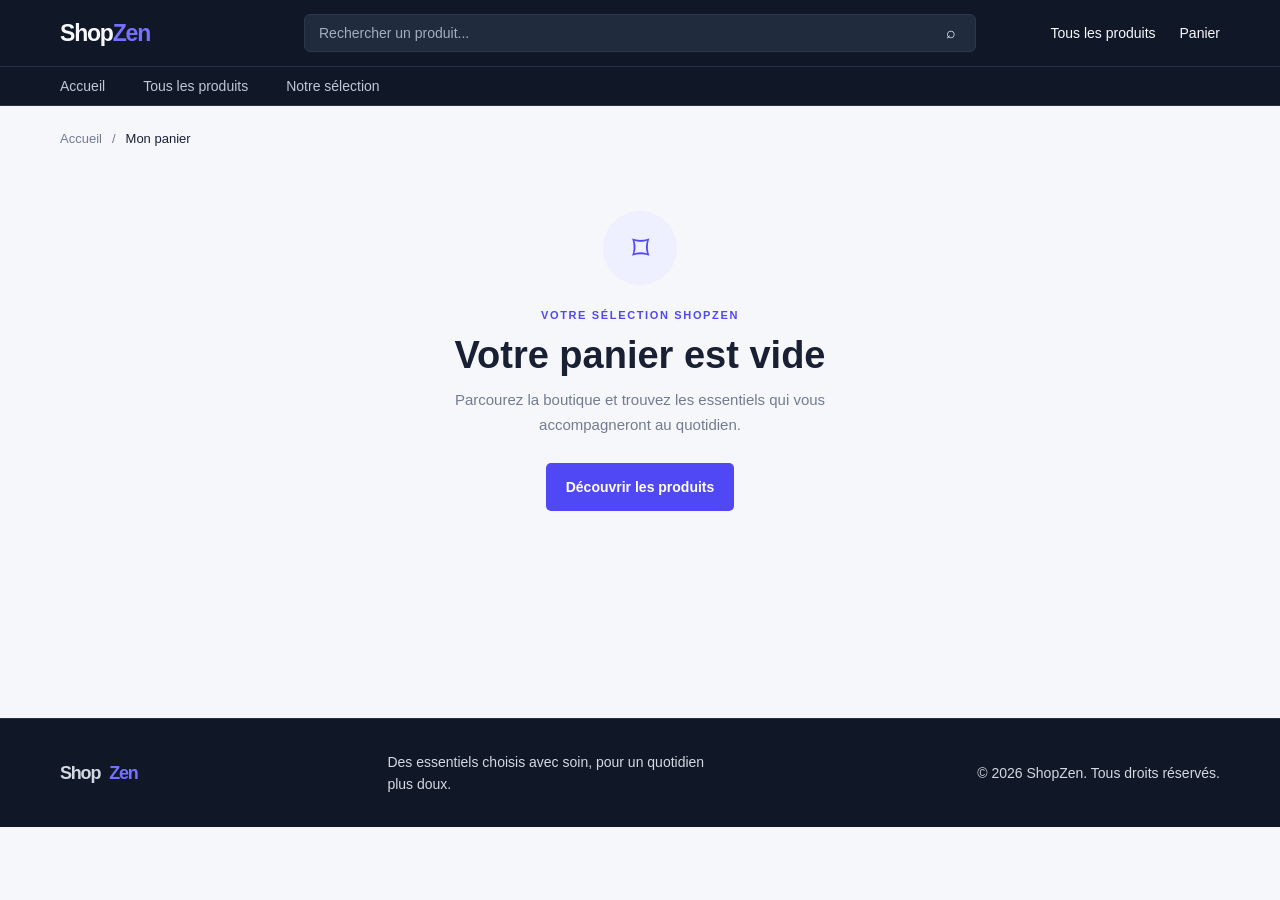
==== panier.html @ 09179ea9 "Initial commit: ShopZen" ====
<!doctype html>
<html lang="fr">
  <head>
    <meta charset="UTF-8" />
    <meta name="viewport" content="width=device-width, initial-scale=1.0" />
    <meta name="description" content="Votre panier ShopZen." />
    <title>Mon panier | ShopZen</title>
    <link rel="stylesheet" href="css/style.css" />
  </head>
  <body>
    <header class="site-header">
      <div class="header-main page-container">
        <a class="brand" href="index.html" aria-label="ShopZen, accueil">
          <span>Shop<span class="brand-accent">Zen</span></span>
        </a>
        <form class="search-form" action="produits.html" role="search">
          <label class="visually-hidden" for="site-search"
            >Rechercher un produit</label
          >
          <input
            id="site-search"
            type="search"
            name="recherche"
            placeholder="Rechercher un produit..."
          />
          <button type="submit" aria-label="Lancer la recherche">⌕</button>
        </form>
        <div class="header-actions">
          <a class="header-link" href="produits.html">Tous les produits</a>
          <a class="header-link" href="panier.html" aria-current="page"
            >Panier</a
          >
        </div>
      </div>
      <nav class="main-nav" aria-label="Navigation principale">
        <div class="page-container nav-inner">
          <a href="index.html">Accueil</a>
          <a href="produits.html">Tous les produits</a>
          <a href="index.html#selection">Notre sélection</a>
        </div>
      </nav>
    </header>

    <main class="page-container cart-page">
      <nav class="breadcrumbs" aria-label="Fil d’Ariane">
        <a href="index.html">Accueil</a>
        <span aria-hidden="true">/</span>
        <span aria-current="page">Mon panier</span>
      </nav>
      <section
        id="cart-empty"
        class="cart-empty"
        aria-labelledby="cart-title"
        hidden
      >
        <span class="cart-empty-icon" aria-hidden="true">⌑</span>
        <span class="eyebrow">Votre sélection ShopZen</span>
        <h1 id="cart-title">Votre panier est vide</h1>
        <p>
          Parcourez la boutique et trouvez les essentiels qui vous
          accompagneront au quotidien.
        </p>
        <a class="button button-primary" href="produits.html"
          >Découvrir les produits</a
        >
      </section>

      <section
        id="cart-full"
        class="cart-full"
        aria-labelledby="cart-full-title"
        hidden
      >
        <div class="cart-heading">
          <div>
            <span class="eyebrow">Votre sélection ShopZen</span>
            <h1 id="cart-full-title">Mon panier</h1>
          </div>
          <p id="cart-count" aria-live="polite"></p>
        </div>
        <div class="cart-layout">
          <div id="cart-items" class="cart-items"></div>
          <aside class="cart-summary" aria-label="Résumé du panier">
            <h2>Résumé de la commande</h2>
            <div class="cart-total-row">
              <span>Total</span>
              <strong id="cart-total"></strong>
            </div>
            <a class="button button-primary" href="produits.html"
              >Continuer mes achats</a
            >
          </aside>
        </div>
      </section>
    </main>

    <footer class="site-footer">
      <div class="page-container footer-inner">
        <a class="brand footer-brand" href="index.html"
          >Shop<span class="brand-accent">Zen</span></a
        >
        <p>Des essentiels choisis avec soin, pour un quotidien plus doux.</p>
        <span class="copyright">© 2026 ShopZen. Tous droits réservés.</span>
      </div>
    </footer>
    <script src="js/produits.js"></script>
    <script src="js/panier.js"></script>
  </body>
</html>
---- css/style.css ----
:root {
  color-scheme: light;
  --ink: #202a28;
  --muted: #78817d;
  --green: #386d5b;
  --green-dark: #2d594a;
  --green-light: #eaf1ec;
  --cream: #f7f7f2;
  --line: #e9ece7;
  --white: #fff;
  --font: "Segoe UI", "Helvetica Neue", Arial, sans-serif;
}

* {
  box-sizing: border-box;
}

html {
  scroll-behavior: smooth;
}

body {
  margin: 0;
  background: var(--white);
  color: var(--ink);
  font-family: var(--font);
  -webkit-font-smoothing: antialiased;
}

a {
  color: inherit;
  text-decoration: none;
}

button,
input {
  font: inherit;
}

.page-container {
  width: min(1160px, calc(100% - 64px));
  margin-inline: auto;
}

.visually-hidden {
  position: absolute;
  width: 1px;
  height: 1px;
  padding: 0;
  margin: -1px;
  overflow: hidden;
  clip: rect(0, 0, 0, 0);
  white-space: nowrap;
  border: 0;
}

.announcement {
  min-height: 34px;
  display: grid;
  place-items: center;
  padding: 6px 16px;
  background: var(--green-dark);
  color: var(--white);
  text-align: center;
  font-size: 11px;
  letter-spacing: 0.045em;
}

.announcement p {
  margin: 0;
}

.announcement span {
  margin-inline: 10px;
  color: #c6d9c7;
}

.site-header {
  background: var(--white);
}

.header-main {
  min-height: 88px;
  display: grid;
  grid-template-columns: 210px minmax(260px, 1fr) 210px;
  align-items: center;
  gap: 34px;
}

.brand {
  display: inline-flex;
  width: fit-content;
  align-items: center;
  gap: 9px;
  color: var(--ink);
  font-size: 23px;
  font-weight: 750;
  letter-spacing: -1.2px;
}

.brand-mark {
  width: 32px;
  height: 32px;
  display: grid;
  place-items: center;
  color: var(--green);
}

.brand-mark svg {
  width: 100%;
  height: 100%;
}

.brand-accent {
  color: var(--green);
}

.search-form {
  height: 44px;
  display: flex;
  align-items: center;
  overflow: hidden;
  border: 1px solid #e5e9e4;
  border-radius: 5px;
  background: #fafbf9;
  transition:
    border-color 160ms ease,
    box-shadow 160ms ease;
}

.search-form:focus-within {
  border-color: #94b3a4;
  box-shadow: 0 0 0 3px rgb(56 109 91 / 9%);
}

.search-form input {
  width: 100%;
  height: 100%;
  padding: 0 14px;
  border: 0;
  outline: 0;
  background: transparent;
  color: var(--ink);
  font-size: 13px;
}

.search-form input::placeholder {
  color: #969e99;
}

.search-form button {
  width: 48px;
  height: 100%;
  display: grid;
  flex: 0 0 48px;
  place-items: center;
  border: 0;
  background: transparent;
  color: var(--green);
  cursor: pointer;
}

.search-form button svg {
  width: 20px;
  height: 20px;
}

.header-actions {
  display: flex;
  justify-content: flex-end;
  align-items: center;
  gap: 24px;
}

.header-link {
  display: inline-flex;
  align-items: center;
  gap: 7px;
  color: #4f5954;
  font-size: 12px;
  white-space: nowrap;
  transition: color 160ms ease;
}

.header-link:hover {
  color: var(--green);
}

.header-link > svg,
.cart-icon svg {
  width: 21px;
  height: 21px;
}

.cart-link {
  position: relative;
}

.cart-count-header {
  min-width: 18px;
  height: 18px;
  display: inline-grid;
  place-items: center;
  padding-inline: 4px;
  border-radius: 9px;
  background: #5148f5;
  color: #fff;
  font-size: 10px;
  font-weight: 700;
  line-height: 1;
}

.cart-icon {
  display: inline-flex;
}

.main-nav {
  border-top: 1px solid #f0f1ee;
  border-bottom: 1px solid var(--line);
}

.nav-inner {
  min-height: 46px;
  display: flex;
  align-items: center;
  gap: 34px;
}

.nav-inner a {
  position: relative;
  display: flex;
  height: 46px;
  align-items: center;
  color: #68716c;
  font-size: 12px;
  transition: color 160ms ease;
}

.nav-inner a:hover,
.nav-inner .nav-current {
  color: var(--green);
}

.nav-inner .nav-current::after {
  position: absolute;
  right: 0;
  bottom: -1px;
  left: 0;
  height: 2px;
  background: var(--green);
  content: "";
}

.hero {
  min-height: 450px;
  display: grid;
  grid-template-columns: 1fr 0.92fr;
  align-items: center;
  gap: 54px;
  padding-block: 56px 60px;
}

.hero-copy {
  padding-block: 8px;
}

.eyebrow {
  display: inline-flex;
  align-items: center;
  gap: 8px;
  color: var(--green);
  font-size: 10px;
  font-weight: 700;
  letter-spacing: 0.15em;
  line-height: 1.5;
  text-transform: uppercase;
}

.eyebrow-dot {
  width: 7px;
  height: 7px;
  border-radius: 50%;
  background: #88a98f;
}

.hero h1 {
  margin: 18px 0 15px;
  font-size: clamp(38px, 4.2vw, 56px);
  font-weight: 600;
  letter-spacing: -2.9px;
  line-height: 1.1;
}

.hero h1 span {
  color: var(--green);
}

.hero-copy > p {
  max-width: 435px;
  margin: 0;
  color: var(--muted);
  font-size: 14px;
  line-height: 1.8;
}

.button {
  min-height: 48px;
  display: inline-flex;
  align-items: center;
  justify-content: center;
  gap: 18px;
  margin-top: 25px;
  padding: 0 20px;
  border-radius: 4px;
  font-size: 12px;
  font-weight: 650;
  transition:
    background 160ms ease,
    transform 160ms ease;
}

.button:hover {
  transform: translateY(-1px);
}

.button-primary {
  background: var(--green);
  color: var(--white);
}

.button-primary:hover {
  background: var(--green-dark);
}

.button svg {
  width: 18px;
  height: 18px;
}

.hero-proof {
  display: flex;
  align-items: center;
  gap: 10px;
  margin-top: 28px;
  color: #818a84;
  font-size: 10px;
}

.proof-stars {
  color: #d59b4d;
  font-size: 12px;
  letter-spacing: 1px;
}

.hero-visual {
  position: relative;
  min-height: 320px;
  display: grid;
  place-items: center;
  isolation: isolate;
}

.hero-orb {
  position: absolute;
  z-index: -1;
  width: min(360px, 92%);
  aspect-ratio: 1;
  border-radius: 50%;
  background: #edf2eb;
}

.hero-image-wrap {
  width: 73%;
  height: 295px;
  display: grid;
  overflow: hidden;
  place-items: center;
  border-radius: 180px 180px 10px 10px;
  background: #e6eee5;
}

.hero-image-wrap img {
  width: 100%;
  height: 100%;
  object-fit: cover;
  mix-blend-mode: multiply;
}

.hero-note {
  position: absolute;
  right: 0;
  bottom: 29px;
  display: flex;
  align-items: center;
  gap: 10px;
  padding: 12px 16px;
  border: 1px solid #eff1ed;
  border-radius: 5px;
  background: var(--white);
  box-shadow: 0 9px 28px rgb(38 57 46 / 8%);
}

.note-icon {
  width: 31px;
  height: 31px;
  display: grid;
  place-items: center;
  border-radius: 50%;
  background: var(--green-light);
  color: var(--green);
  font-size: 15px;
}

.hero-note strong,
.hero-note small {
  display: block;
}

.hero-note strong {
  font-size: 10px;
}

.hero-note small {
  margin-top: 4px;
  color: var(--muted);
  font-size: 9px;
}

.hero-sparkle {
  position: absolute;
  color: #92ac91;
}

.sparkle-one {
  top: 38px;
  left: 14%;
  font-size: 25px;
}

.sparkle-two {
  top: 76px;
  right: 10%;
  color: #d29d5d;
  font-size: 19px;
}

.benefits {
  border-block: 1px solid var(--line);
  background: #fcfcfa;
}

.benefits-grid {
  min-height: 91px;
  display: grid;
  grid-template-columns: repeat(3, 1fr);
  align-items: center;
}

.benefit {
  display: flex;
  align-items: center;
  justify-content: center;
  gap: 13px;
}

.benefit + .benefit {
  border-left: 1px solid var(--line);
}

.benefit-icon {
  width: 36px;
  height: 36px;
  display: grid;
  place-items: center;
  border-radius: 50%;
  background: var(--green-light);
  color: var(--green);
}

.benefit-icon svg {
  width: 20px;
  height: 20px;
}

.benefit strong,
.benefit small {
  display: block;
}

.benefit strong {
  font-size: 11px;
  font-weight: 650;
}

.benefit small {
  margin-top: 4px;
  color: var(--muted);
  font-size: 10px;
}

.products-section {
  padding-block: 74px 62px;
}

.section-heading {
  display: flex;
  align-items: flex-end;
  justify-content: space-between;
  gap: 24px;
  margin-bottom: 28px;
}

.section-heading h2,
.category-intro h2 {
  margin: 8px 0 7px;
  font-size: 27px;
  font-weight: 600;
  letter-spacing: -0.8px;
}

.section-heading p {
  margin: 0;
  color: var(--muted);
  font-size: 12px;
}

.text-link {
  display: inline-flex;
  align-items: center;
  gap: 9px;
  padding-bottom: 3px;
  color: var(--green);
  font-size: 11px;
  font-weight: 650;
  white-space: nowrap;
}

.text-link span {
  font-size: 16px;
  transition: transform 160ms ease;
}

.text-link:hover span {
  transform: translateX(3px);
}

.product-grid {
  display: grid;
  grid-template-columns: repeat(4, minmax(0, 1fr));
  gap: 20px;
}

.product-card {
  min-width: 0;
}

.product-image {
  position: relative;
  height: 245px;
  display: grid;
  overflow: hidden;
  place-items: center;
  border-radius: 5px;
}

.product-image-sand {
  background: #f2eee5;
}

.product-image-blue {
  background: #e9f0f2;
}

.product-image-lilac {
  background: #f0edf1;
}

.product-image-peach {
  background: #f4eee8;
}

.product-image img {
  width: 100%;
  height: 100%;
  object-fit: cover;
  transition: transform 250ms ease;
}

.product-card:hover .product-image img {
  transform: scale(1.04);
}

.product-label {
  position: absolute;
  z-index: 1;
  top: 12px;
  left: 12px;
  padding: 6px 9px;
  border-radius: 3px;
  background: var(--white);
  color: var(--green-dark);
  font-size: 9px;
  font-weight: 650;
}

.label-new {
  background: var(--green);
  color: var(--white);
}

.label-limited {
  background: #fff7e8;
  color: #9a6a2e;
}

.quick-view {
  position: absolute;
  right: 10px;
  bottom: 10px;
  left: 10px;
  display: flex;
  min-height: 36px;
  align-items: center;
  justify-content: center;
  gap: 7px;
  border-radius: 3px;
  background: rgb(255 255 255 / 94%);
  color: var(--ink);
  font-size: 10px;
  font-weight: 650;
  opacity: 0;
  transform: translateY(5px);
  transition:
    opacity 180ms ease,
    transform 180ms ease;
}

.product-card:hover .quick-view,
.product-card:focus-within .quick-view {
  opacity: 1;
  transform: translateY(0);
}

.product-info {
  padding: 14px 1px 0;
}

.product-category {
  color: #89928c;
  font-size: 9px;
  letter-spacing: 0.06em;
  text-transform: uppercase;
}

.product-info h3 {
  margin: 6px 0 12px;
  font-size: 12px;
  font-weight: 600;
}

.product-info h3 a:hover {
  color: var(--green);
}

.product-bottom {
  display: flex;
  align-items: center;
  justify-content: space-between;
}

.price {
  font-size: 12px;
  font-weight: 700;
}

.rating {
  color: #747d77;
  font-size: 10px;
}

.rating span {
  color: #d59b4d;
}

.category-strip {
  display: grid;
  grid-template-columns: 0.8fr 1fr 1fr;
  align-items: center;
  gap: 18px;
  margin-bottom: 72px;
  padding: 22px;
  border: 1px solid var(--line);
  border-radius: 5px;
  background: #fcfcfa;
}

.category-intro h2 {
  margin-bottom: 0;
  font-size: 19px;
}

.category-intro .eyebrow {
  font-size: 9px;
}

.category-card {
  min-width: 0;
  display: flex;
  align-items: center;
  gap: 12px;
  padding: 8px;
  border-radius: 4px;
  transition: background 160ms ease;
}

.category-card:hover {
  background: var(--white);
}

.category-thumb {
  width: 58px;
  height: 58px;
  flex: 0 0 58px;
  overflow: hidden;
  border-radius: 4px;
}

.category-thumb img {
  width: 100%;
  height: 100%;
  object-fit: cover;
}

.thumb-green {
  background: #e6eee5;
}

.thumb-yellow {
  background: #f3eee2;
}

.category-card strong,
.category-card small {
  display: block;
}

.category-card strong {
  font-size: 10px;
  font-weight: 650;
}

.category-card small {
  margin-top: 5px;
  color: var(--muted);
  font-size: 9px;
}

.category-arrow {
  margin-left: auto;
  color: var(--green);
  font-size: 17px;
}

/* Pied de page et textes suffisamment contrastés pour être lisibles. */
.site-footer {
  border-top: 1px solid #dfe5df;
  background: #f4f6f2;
}

.footer-inner {
  min-height: 108px;
  display: flex;
  align-items: center;
  justify-content: space-between;
  gap: 20px;
  padding-block: 18px;
}

.footer-brand {
  font-size: 18px;
}

.footer-brand .brand-mark {
  width: 27px;
  height: 27px;
}

.footer-inner p,
.copyright {
  color: #4f5954;
  font-size: 13px;
  line-height: 1.6;
}

.footer-inner p {
  max-width: 340px;
  margin: 0;
}

.copyright {
  font-size: 12px;
}

@media (max-width: 900px) {
  .page-container {
    width: min(100% - 44px, 760px);
  }

  .header-main {
    grid-template-columns: auto minmax(180px, 1fr) auto;
    gap: 20px;
  }

  .brand {
    font-size: 20px;
  }

  .header-actions {
    gap: 14px;
  }

  .header-link span:not(.cart-icon) {
    display: none;
  }

  .hero {
    min-height: 395px;
    gap: 24px;
  }

  .hero-image-wrap {
    height: 260px;
  }

  .product-grid {
    grid-template-columns: repeat(2, minmax(0, 1fr));
    row-gap: 28px;
  }

  .product-image {
    height: clamp(200px, 34vw, 285px);
  }

  .category-strip {
    grid-template-columns: 1fr 1fr;
  }

  .category-intro {
    grid-column: 1 / -1;
  }
}

@media (max-width: 600px) {
  .page-container {
    width: calc(100% - 36px);
  }

  .announcement {
    font-size: 9px;
  }

  .announcement span {
    margin-inline: 5px;
  }

  .header-main {
    min-height: auto;
    grid-template-columns: 1fr auto;
    gap: 12px;
    padding-block: 15px;
  }

  .brand {
    font-size: 20px;
  }

  .brand-mark {
    width: 28px;
    height: 28px;
  }

  .header-actions {
    gap: 13px;
  }

  .header-link > svg,
  .cart-icon svg {
    width: 20px;
    height: 20px;
  }

  .search-form {
    grid-column: 1 / -1;
    grid-row: 2;
    height: 40px;
  }

  .nav-inner {
    min-height: 42px;
    gap: 23px;
    overflow-x: auto;
    scrollbar-width: none;
  }

  .nav-inner::-webkit-scrollbar {
    display: none;
  }

  .nav-inner a {
    height: 42px;
    flex: 0 0 auto;
    font-size: 11px;
  }

  .hero {
    grid-template-columns: 1fr;
    gap: 0;
    padding-block: 45px 32px;
  }

  .hero h1 {
    margin-top: 14px;
    font-size: clamp(38px, 10vw, 49px);
    letter-spacing: -2.3px;
  }

  .hero-copy > p {
    max-width: 400px;
    font-size: 13px;
  }

  .hero-proof {
    margin-top: 20px;
  }

  .hero-visual {
    min-height: 275px;
    margin-top: 16px;
  }

  .hero-orb {
    width: min(275px, 76%);
  }

  .hero-image-wrap {
    width: 68%;
    height: 245px;
  }

  .hero-note {
    right: 0;
    bottom: 15px;
    padding: 9px 11px;
  }

  .benefits-grid {
    grid-template-columns: 1fr;
    padding-block: 8px;
  }

  .benefit {
    justify-content: flex-start;
    padding: 11px 8px;
  }

  .benefit + .benefit {
    border-top: 1px solid var(--line);
    border-left: 0;
  }

  .products-section {
    padding-block: 53px 43px;
  }

  .section-heading {
    align-items: flex-start;
    flex-direction: column;
    gap: 14px;
    margin-bottom: 21px;
  }

  .section-heading h2 {
    font-size: 24px;
  }

  .section-heading p {
    max-width: 320px;
    line-height: 1.6;
  }

  .product-grid {
    gap: 24px 12px;
  }

  .product-image {
    height: clamp(155px, 47vw, 235px);
  }

  .product-label {
    top: 8px;
    left: 8px;
    padding: 5px 6px;
    font-size: 8px;
  }

  .quick-view {
    display: none;
  }

  .product-info {
    padding-top: 10px;
  }

  .product-info h3 {
    min-height: 30px;
    margin: 5px 0 8px;
    font-size: 11px;
    line-height: 1.4;
  }

  .category-strip {
    grid-template-columns: 1fr;
    gap: 9px;
    margin-bottom: 45px;
    padding: 16px 12px;
  }

  .category-intro {
    grid-column: auto;
    padding: 0 6px 5px;
  }

  .category-card {
    padding: 7px 5px;
  }

  .footer-inner {
    min-height: 120px;
    align-items: flex-start;
    justify-content: center;
    flex-direction: column;
    gap: 8px;
    padding-block: 18px;
  }

  .footer-inner p,
  .copyright {
    font-size: 12px;
  }
}

/* Mise en page du catalogue et de la fiche produit. */
.catalog-page,
.detail-page {
  min-height: 60vh;
}

.breadcrumbs {
  display: flex;
  flex-wrap: wrap;
  align-items: center;
  gap: 10px;
  padding-top: 25px;
  color: var(--muted);
  font-size: 11px;
}

.breadcrumbs a:hover {
  color: var(--green);
}

.breadcrumbs [aria-current="page"] {
  color: var(--ink);
}

.catalog-section {
  padding-top: 49px;
}

.catalog-heading {
  align-items: flex-end;
  margin-bottom: 31px;
}

.catalog-heading h1,
.detail-intro h1 {
  margin: 9px 0 8px;
  font-size: clamp(30px, 4vw, 40px);
  font-weight: 600;
  letter-spacing: -1.5px;
}

.catalog-heading p,
.detail-intro p {
  max-width: 540px;
  margin: 0;
  color: var(--muted);
  font-size: 13px;
  line-height: 1.7;
}

.catalog-note {
  padding: 10px 13px;
  border: 1px solid var(--line);
  border-radius: 4px;
  background: #fcfcfa;
  color: var(--green);
  font-size: 10px;
  white-space: nowrap;
}

.catalog-section .product-grid {
  row-gap: 32px;
}

/* Taille des images dans la page qui présente tous les produits. */
.catalog-section .product-image {
  height: 270px;
  background: var(--cream);
}

.detail-header {
  grid-template-columns: 1fr auto;
}

/* Présentation de la fiche produit et de son message par défaut. */
.detail-page {
  padding-bottom: 70px;
}

.product-detail-section {
  max-width: 900px;
  margin: 0 auto;
  padding-top: 42px;
}

.detail-intro {
  margin-bottom: 25px;
}

.detail-intro h1 {
  font-size: clamp(28px, 4vw, 36px);
}

.product-detail-content {
  min-height: 300px;
  display: grid;
  place-items: center;
  padding: 32px;
  border: 1px solid var(--line);
  border-radius: 6px;
  background: #fcfcfa;
}

.product-detail-content.has-product {
  grid-template-columns: minmax(0, 1fr) minmax(0, 1fr);
  align-items: center;
  gap: 32px;
  place-items: stretch;
}

.detail-product-image {
  width: 100%;
  aspect-ratio: 1;
  object-fit: contain;
  background: #fff;
}

.detail-product-info h2 {
  margin: 12px 0;
  font-size: 26px;
}

.detail-product-description {
  color: var(--muted);
  font-size: 14px;
  line-height: 1.7;
}

.detail-product-price {
  margin: 22px 0 0;
  color: var(--green-dark);
  font-size: 21px;
  font-weight: 700;
}

.detail-empty {
  max-width: 390px;
  text-align: center;
}

.detail-empty-icon {
  width: 46px;
  height: 46px;
  display: inline-grid;
  place-items: center;
  border-radius: 50%;
  background: var(--green-light);
  color: var(--green);
  font-size: 20px;
}

.detail-empty h2 {
  margin: 16px 0 8px;
  font-size: 20px;
  font-weight: 600;
}

.detail-empty p {
  margin: 0;
  color: var(--muted);
  font-size: 12px;
  line-height: 1.7;
}

.detail-empty .button {
  margin-top: 19px;
}

.detail-back-link {
  display: inline-block;
  margin-top: 20px;
  color: var(--green);
  font-size: 12px;
  font-weight: 600;
}

.detail-back-link:hover {
  color: var(--green-dark);
}

@media (max-width: 900px) {
  /* Images de catalogue adaptées aux écrans moyens. */
  .catalog-section .product-image {
    height: clamp(220px, 34vw, 285px);
  }
}

@media (max-width: 600px) {
  /* Ajustements du catalogue et de la fiche produit sur téléphone. */
  .catalog-section {
    padding-top: 35px;
  }

  .catalog-heading {
    gap: 15px;
    margin-bottom: 24px;
  }

  .catalog-note {
    white-space: normal;
  }

  .catalog-section .product-image {
    height: clamp(155px, 47vw, 235px);
  }

  .detail-header {
    grid-template-columns: 1fr auto;
  }

  .detail-header .header-link:not(:last-child) {
    display: none;
  }

  .product-detail-section {
    padding-top: 30px;
  }

  .product-detail-content {
    min-height: 260px;
    padding: 22px 16px;
  }

  .product-detail-content.has-product {
    grid-template-columns: 1fr;
    gap: 20px;
  }

  .detail-product-info h2 {
    font-size: 22px;
  }

  .detail-page {
    padding-bottom: 45px;
  }
}

/* Direction visuelle inspirée de la maquette ShopZen. */
:root {
  --ink: #192033;
  --muted: #727b90;
  --green: #5148f5;
  --green-dark: #111a2b;
  --green-light: #eeefff;
  --cream: #f0f2f7;
  --line: #e5e8f0;
  --white: #fff;
}

body {
  background: #f6f7fb;
  color: var(--ink);
}

.announcement {
  display: none;
}

.site-header,
.main-nav {
  background: #101827;
  color: #fff;
}

.header-main {
  min-height: 66px;
}

.brand,
.header-link {
  color: #f8f9ff;
}

.brand-mark,
.brand-accent {
  color: #7770ff;
}

.search-form {
  height: 38px;
  border-color: #2c374a;
  border-radius: 6px;
  background: #202b3e;
}

.search-form:focus-within {
  border-color: #7770ff;
  box-shadow: 0 0 0 3px rgb(119 112 255 / 18%);
}

.search-form input,
.search-form button {
  color: #f4f5ff;
}

.search-form input::placeholder {
  color: #a5aec0;
}

.header-link:hover,
.nav-inner a:hover,
.nav-inner .nav-current {
  color: #a7a2ff;
}

.main-nav {
  border-color: #273247;
}

.nav-inner {
  min-height: 38px;
}

.nav-inner a {
  height: 38px;
  color: #c0c7d6;
}

.nav-inner .nav-current::after {
  background: #7770ff;
}

.hero.page-container {
  width: 100%;
  max-width: none;
  min-height: 420px;
  grid-template-columns: minmax(0, 1fr) minmax(0, 0.9fr);
  padding: 48px max(32px, calc((100% - 1160px) / 2));
  background: #111a2b;
  color: #fff;
}

.hero .eyebrow,
.hero h1 span {
  color: #aaa6ff;
}

.hero-copy > p,
.hero-proof {
  color: #c1c8d6;
}

.hero-image-wrap {
  width: 86%;
  height: 320px;
  border-radius: 7px;
  background: #202b3e;
}

.hero-image-wrap img {
  mix-blend-mode: normal;
}

.hero-orb,
.hero-sparkle {
  display: none;
}

.hero-note {
  border-color: #344056;
  border-radius: 6px;
  background: #1b2639;
  color: #fff;
  box-shadow: 0 12px 32px rgb(0 0 0 / 22%);
}

.hero-note small {
  color: #aeb7c8;
}

.note-icon,
.benefit-icon {
  background: #2a3151;
  color: #aaa6ff;
}

.button {
  border-radius: 5px;
}

.button-primary {
  background: #5148f5;
}

.button-primary:hover {
  background: #4138db;
}

.benefits {
  background: #fff;
}

.products-section {
  padding-block: 58px 48px;
}

.product-grid {
  gap: 18px;
}

.product-card {
  padding: 8px 8px 13px;
  overflow: hidden;
  border: 1px solid #e7e9f0;
  border-radius: 7px;
  background: #fff;
  transition:
    border-color 180ms ease,
    transform 180ms ease,
    box-shadow 180ms ease;
}

.product-card:hover {
  transform: translateY(-3px);
  border-color: #d0d0ff;
  box-shadow: 0 12px 24px rgb(28 35 64 / 8%);
}

.product-image,
.catalog-section .product-image {
  height: 210px;
  border-radius: 5px;
  background: #f0f2f7;
}

.product-image img {
  object-fit: contain;
  mix-blend-mode: multiply;
}

.quick-view {
  right: 8px;
  bottom: 8px;
  left: 8px;
  border-radius: 4px;
  background: rgb(81 72 245 / 94%);
  color: #fff;
}

.product-info {
  padding: 12px 4px 0;
}

.product-info h3 {
  min-height: 30px;
  margin: 6px 0 9px;
  color: #252b3d;
  font-size: 13px;
}

.price {
  color: #141a2a;
  font-size: 13px;
}

.quick-add {
  width: 34px;
  height: 34px;
  display: grid;
  flex: 0 0 34px;
  place-items: center;
  border: 0;
  border-radius: 5px;
  background: #5148f5;
  color: #fff;
  cursor: pointer;
  transition:
    background 160ms ease,
    transform 160ms ease;
}

.quick-add:hover {
  background: #4138db;
  transform: translateY(-1px);
}

.quick-add:focus-visible {
  outline: 2px solid #5148f5;
  outline-offset: 3px;
}

.quick-add svg {
  width: 19px;
  height: 19px;
}

.category-strip {
  border-radius: 7px;
  background: #fff;
}

.category-card:hover {
  background: #f6f6ff;
}

.catalog-page {
  width: min(1240px, calc(100% - 48px));
  min-height: 70vh;
}

.catalog-layout {
  display: grid;
  grid-template-columns: 220px minmax(0, 1fr);
  align-items: start;
  gap: 30px;
  padding-top: 26px;
}

.filter-sidebar {
  position: sticky;
  top: 20px;
  padding: 18px;
  border: 1px solid var(--line);
  border-radius: 7px;
  background: #fff;
}

.filter-heading {
  display: flex;
  align-items: center;
  justify-content: space-between;
  padding-bottom: 14px;
  border-bottom: 1px solid var(--line);
}

.filter-heading h2 {
  margin: 0;
  font-size: 16px;
}

.filter-heading button {
  padding: 4px 0;
  border: 0;
  background: none;
  color: var(--green);
  font-size: 11px;
  cursor: pointer;
}

.filter-group {
  display: grid;
  gap: 11px;
  margin: 18px 0 0;
  padding: 0;
  border: 0;
}

.filter-group legend,
.price-filter > label {
  margin-bottom: 2px;
  color: var(--ink);
  font-size: 12px;
  font-weight: 700;
}

.filter-group label {
  display: flex;
  align-items: center;
  gap: 9px;
  color: #566075;
  font-size: 12px;
  cursor: pointer;
}

.filter-group input[type="checkbox"] {
  width: 15px;
  height: 15px;
  margin: 0;
  accent-color: #5148f5;
}

.price-filter {
  grid-template-columns: 1fr auto;
  align-items: center;
  padding-top: 16px;
  border-top: 1px solid var(--line);
}

.price-filter > label {
  margin: 0;
}

.price-filter output {
  color: var(--green);
  font-size: 11px;
  font-weight: 700;
}

.price-filter input[type="range"] {
  grid-column: 1 / -1;
  width: 100%;
  accent-color: #5148f5;
}

.catalog-section {
  min-width: 0;
  padding-top: 0;
}

.catalog-heading {
  margin-bottom: 22px;
}

.catalog-heading h1 {
  font-size: clamp(27px, 3vw, 34px);
}

.catalog-note {
  border: 0;
  background: transparent;
  color: var(--muted);
}

.catalog-section .product-grid {
  grid-template-columns: repeat(3, minmax(0, 1fr));
  gap: 16px;
}

.empty-results {
  padding: 24px;
  border: 1px dashed #c8cce0;
  border-radius: 6px;
  background: #fff;
  color: var(--muted);
  font-size: 13px;
  text-align: center;
}

.product-detail-content {
  border-color: var(--line);
  border-radius: 7px;
  background: #fff;
}

.detail-product-image {
  max-height: 420px;
  border-radius: 6px;
  background: #f0f2f7;
  mix-blend-mode: multiply;
}

.detail-product-price {
  color: #5148f5;
}

.detail-back-link,
.breadcrumbs a:hover {
  color: #5148f5;
}

.cart-page {
  min-height: 68vh;
}

.cart-empty {
  min-height: 430px;
  display: flex;
  align-items: center;
  justify-content: center;
  flex-direction: column;
  padding-block: 40px;
  text-align: center;
}

#cart-empty[hidden] {
  display: none !important;
}

.cart-empty-icon {
  width: 74px;
  height: 74px;
  display: grid;
  place-items: center;
  margin-bottom: 22px;
  border-radius: 50%;
  background: #eeefff;
  color: #5148f5;
  font-size: 34px;
}

.cart-empty h1 {
  margin: 10px 0;
  font-size: clamp(26px, 4vw, 34px);
}

.cart-empty p {
  max-width: 420px;
  margin: 0;
  color: var(--muted);
  font-size: 13px;
  line-height: 1.7;
}

.cart-feedback {
  position: fixed;
  z-index: 20;
  top: 20px;
  right: 20px;
  max-width: min(360px, calc(100vw - 40px));
  margin: 0;
  padding: 14px 18px 14px 44px;
  border: 1px solid #b7e4c7;
  border-radius: 7px;
  background: #fff;
  color: #17603a;
  font-size: 13px;
  font-weight: 600;
  box-shadow: 0 12px 30px rgb(20 26 48 / 18%);
  opacity: 0;
  visibility: hidden;
  transform: translateY(-10px);
  transition:
    opacity 180ms ease,
    transform 180ms ease,
    visibility 180ms ease;
}

.cart-feedback::before {
  position: absolute;
  top: 50%;
  left: 16px;
  width: 19px;
  height: 19px;
  display: grid;
  place-items: center;
  border-radius: 50%;
  background: #24854d;
  color: #fff;
  content: "\2713";
  transform: translateY(-50%);
}

.cart-feedback.is-visible {
  opacity: 1;
  visibility: visible;
  transform: translateY(0);
}

.cart-heading {
  display: flex;
  align-items: flex-end;
  justify-content: space-between;
  gap: 20px;
  margin: 44px 0 24px;
}

.cart-heading h1 {
  margin: 8px 0 0;
  font-size: clamp(28px, 4vw, 38px);
}

.cart-heading > p {
  color: var(--muted);
  font-size: 14px;
}

.cart-layout {
  display: grid;
  grid-template-columns: minmax(0, 1fr) 290px;
  align-items: start;
  gap: 24px;
  margin-bottom: 60px;
}

.cart-items {
  border-top: 1px solid var(--line);
}

.cart-item {
  display: grid;
  grid-template-columns: 110px minmax(0, 1fr) auto;
  align-items: center;
  gap: 18px;
  padding: 16px 0;
  border-bottom: 1px solid var(--line);
}

.cart-item > img {
  width: 110px;
  aspect-ratio: 1;
  border-radius: 6px;
  background: #f0f2f7;
  object-fit: contain;
  mix-blend-mode: multiply;
}

.cart-item-info h2 {
  margin: 7px 0;
  font-size: 16px;
}

.cart-item-info p {
  margin: 0;
  color: var(--muted);
  font-size: 13px;
}

.cart-item-actions {
  display: grid;
  justify-items: end;
  gap: 9px;
}

.quantity-control {
  display: flex;
  align-items: center;
  gap: 13px;
  border: 1px solid var(--line);
  border-radius: 5px;
}

.quantity-control button {
  width: 32px;
  height: 32px;
  border: 0;
  background: transparent;
  color: var(--ink);
  font-size: 18px;
  cursor: pointer;
}

.quantity-control span {
  min-width: 16px;
  text-align: center;
}

.cart-item-actions > strong {
  font-size: 14px;
}

.remove-item {
  width: 34px;
  height: 34px;
  display: grid;
  place-items: center;
  padding: 0;
  border: 0;
  border-radius: 5px;
  background: transparent;
  color: #d92d3a;
  cursor: pointer;
}

.remove-item:hover {
  background: #fff0f1;
}

.remove-item:focus-visible {
  outline: 2px solid #d92d3a;
  outline-offset: 2px;
}

.remove-item svg {
  width: 19px;
  height: 19px;
}

.cart-summary {
  padding: 20px;
  border: 1px solid var(--line);
  border-radius: 7px;
  background: #fff;
}

.cart-summary h2 {
  margin: 0 0 20px;
  font-size: 17px;
}

.cart-total-row {
  display: flex;
  justify-content: space-between;
  padding: 16px 0;
  border-top: 1px solid var(--line);
  font-size: 14px;
}

.cart-summary .button {
  width: 100%;
  margin-top: 10px;
}

.site-footer {
  border-color: #252f44;
  background: #101827;
}

.footer-inner .brand,
.footer-inner p,
.footer-inner .copyright {
  color: #d3d8e3;
}

@media (max-width: 900px) {
  .hero.page-container {
    padding-inline: 32px;
  }

  .catalog-layout {
    grid-template-columns: 190px minmax(0, 1fr);
    gap: 18px;
  }

  .catalog-section .product-grid {
    grid-template-columns: repeat(2, minmax(0, 1fr));
  }
}

@media (max-width: 600px) {
  .header-main {
    min-height: auto;
  }

  .hero.page-container {
    width: 100%;
    padding: 38px 18px 30px;
  }

  .hero-image-wrap {
    width: 78%;
    height: 235px;
  }

  .catalog-page {
    width: calc(100% - 36px);
  }

  .catalog-layout {
    grid-template-columns: 1fr;
    gap: 20px;
  }

  .filter-sidebar {
    position: static;
    padding: 14px;
  }

  .filter-group:not(.price-filter) {
    grid-template-columns: repeat(2, minmax(0, 1fr));
  }

  .filter-group legend {
    grid-column: 1 / -1;
  }

  .catalog-section .product-grid {
    grid-template-columns: repeat(2, minmax(0, 1fr));
    gap: 12px;
  }

  .catalog-section .product-image {
    height: clamp(145px, 42vw, 210px);
  }

  .cart-empty {
    min-height: 390px;
  }

  .cart-feedback {
    top: 12px;
    right: 12px;
    max-width: calc(100vw - 24px);
  }

  .cart-layout {
    grid-template-columns: 1fr;
  }

  .cart-item {
    grid-template-columns: 76px minmax(0, 1fr);
    gap: 12px;
  }

  .cart-item > img {
    width: 76px;
  }

  .cart-item-actions {
    grid-column: 2;
    grid-template-columns: auto 1fr auto;
    align-items: center;
    justify-items: start;
  }

  .cart-item-actions > strong {
    justify-self: end;
  }

  .cart-heading {
    align-items: flex-start;
  }
}

@media (min-width: 901px) {
  body {
    font-size: 16px;
  }

  .header-link,
  .nav-inner a,
  .search-form input {
    font-size: 14px;
  }

  .nav-inner {
    gap: 38px;
  }

  .eyebrow {
    font-size: 11px;
  }

  .hero h1 {
    font-size: 60px;
  }

  .hero-copy > p {
    font-size: 16px;
  }

  .hero-proof {
    font-size: 12px;
  }

  .button {
    font-size: 14px;
  }

  .benefit strong {
    font-size: 13px;
  }

  .benefit small {
    font-size: 12px;
  }

  .section-heading h2,
  .category-intro h2 {
    font-size: 32px;
  }

  .section-heading p {
    font-size: 14px;
  }

  .text-link {
    font-size: 13px;
  }

  .product-category {
    font-size: 11px;
  }

  .product-info h3 {
    min-height: 42px;
    font-size: 15px;
    line-height: 1.4;
  }

  .price {
    font-size: 15px;
  }

  .quick-view {
    font-size: 12px;
  }

  .category-card strong {
    font-size: 12px;
  }

  .category-card small {
    font-size: 11px;
  }

  .breadcrumbs {
    font-size: 13px;
  }

  .catalog-heading h1,
  .detail-intro h1 {
    font-size: 40px;
  }

  .catalog-heading p,
  .detail-intro p {
    font-size: 15px;
  }

  .catalog-note {
    font-size: 12px;
  }

  .filter-heading h2 {
    font-size: 18px;
  }

  .filter-heading button,
  .filter-group legend,
  .filter-group label,
  .price-filter > label {
    font-size: 14px;
  }

  .price-filter output {
    font-size: 13px;
  }

  .empty-results {
    font-size: 15px;
  }

  .detail-product-info h2 {
    font-size: 30px;
  }

  .detail-product-description {
    font-size: 16px;
  }

  .detail-product-price {
    font-size: 25px;
  }

  .detail-back-link {
    font-size: 14px;
  }

  .cart-empty h1 {
    font-size: 38px;
  }

  .cart-empty p {
    font-size: 15px;
  }

  .footer-inner p,
  .copyright {
    font-size: 14px;
  }
}

@media (max-width: 900px) {
  .header-link .cart-count-header {
    display: inline-grid;
  }
}

.signup-page {
  min-height: 100vh;
  display: grid;
  place-items: center;
  padding: 36px 18px;
  background: #eaf0ff;
  color: #202938;
}

.signup-card {
  width: min(100%, 560px);
  padding: 38px 40px 30px;
  border: 1px solid rgb(255 255 255 / 75%);
  border-radius: 18px;
  background: #fff;
  box-shadow: 0 16px 34px rgb(35 53 89 / 12%);
}

.signup-brand {
  display: block;
  width: fit-content;
  margin: 0 auto 12px;
  color: #1d2636;
  font-size: 17px;
  font-weight: 750;
}

.signup-brand span {
  color: #5148f5;
}

.signup-heading {
  margin-bottom: 30px;
  text-align: center;
}

.signup-heading h1 {
  margin: 0;
  color: #202938;
  font-size: clamp(30px, 5vw, 36px);
  font-weight: 700;
}

.signup-heading p {
  margin: 8px 0 0;
  color: #777f8b;
  font-size: 15px;
}

.signup-form {
  display: grid;
  gap: 19px;
}

.signup-name-fields {
  display: grid;
  grid-template-columns: repeat(2, minmax(0, 1fr));
  gap: 16px;
}

.signup-field {
  display: grid;
  gap: 7px;
}

.signup-field label {
  color: #333c4a;
  font-size: 14px;
  font-weight: 500;
}

.signup-field input {
  width: 100%;
  height: 54px;
  padding: 0 16px;
  border: 1px solid #e1e4eb;
  border-radius: 14px;
  outline: none;
  background: #fff;
  color: #202938;
  font-size: 15px;
  transition:
    border-color 160ms ease,
    box-shadow 160ms ease;
}

.signup-field input::placeholder {
  color: #a0a6b1;
}

.signup-field input:focus {
  border-color: #716af7;
  box-shadow: 0 0 0 3px rgb(81 72 245 / 12%);
}

.signup-password-wrap {
  position: relative;
}

.signup-password-wrap input {
  padding-right: 54px;
}

.password-toggle {
  position: absolute;
  top: 50%;
  right: 12px;
  width: 34px;
  height: 34px;
  display: grid;
  place-items: center;
  padding: 0;
  border: 0;
  border-radius: 6px;
  background: transparent;
  color: #8d95a3;
  cursor: pointer;
  transform: translateY(-50%);
}

.password-toggle:hover {
  background: #f2f2ff;
  color: #5148f5;
}

.password-toggle svg {
  width: 20px;
  height: 20px;
}

.password-toggle[aria-pressed="true"] .password-eye-slash {
  display: none;
}

.signup-hint {
  color: #858d99;
  font-size: 12px;
}

.signup-consent {
  display: flex;
  align-items: flex-start;
  gap: 10px;
  color: #454d5b;
  font-size: 13px;
  line-height: 1.6;
  cursor: pointer;
}

.signup-consent input {
  width: 19px;
  height: 19px;
  flex: 0 0 19px;
  margin: 1px 0 0;
  accent-color: #5148f5;
}

.signup-consent a,
.signup-login a {
  color: #5148f5;
  font-weight: 600;
}

.signup-consent a:hover,
.signup-login a:hover {
  text-decoration: underline;
}

.signup-feedback {
  display: none;
  margin: -5px 0 0;
  color: #17603a;
  font-size: 13px;
  line-height: 1.5;
}

.signup-feedback.is-success {
  display: block;
}

.signup-submit {
  min-height: 54px;
  border: 0;
  border-radius: 13px;
  background: #5148e8;
  color: #fff;
  font-size: 15px;
  font-weight: 600;
  cursor: pointer;
  transition:
    background 160ms ease,
    transform 160ms ease;
}

.signup-submit:hover {
  background: #4138d7;
  transform: translateY(-1px);
}

.signup-submit:focus-visible,
.password-toggle:focus-visible {
  outline: 2px solid #5148f5;
  outline-offset: 3px;
}

.signup-login {
  margin: 25px 0 0;
  color: #646d7a;
  font-size: 14px;
  text-align: center;
}

.signup-home-link {
  display: block;
  width: fit-content;
  margin: 15px auto 0;
  color: #777f8b;
  font-size: 12px;
}

.signup-home-link:hover {
  color: #5148f5;
}

.signup-legal {
  position: absolute;
  width: 1px;
  height: 1px;
  overflow: hidden;
  clip-path: inset(50%);
  white-space: nowrap;
}

@media (max-width: 520px) {
  .signup-page {
    padding: 16px 12px;
  }

  .signup-card {
    padding: 28px 20px 24px;
    border-radius: 14px;
  }

  .signup-heading {
    margin-bottom: 24px;
  }

  .signup-form {
    gap: 16px;
  }

  .signup-name-fields {
    gap: 10px;
  }

  .signup-field input {
    height: 50px;
    padding-inline: 12px;
    border-radius: 11px;
  }

  .signup-password-wrap input {
    padding-right: 50px;
  }
}
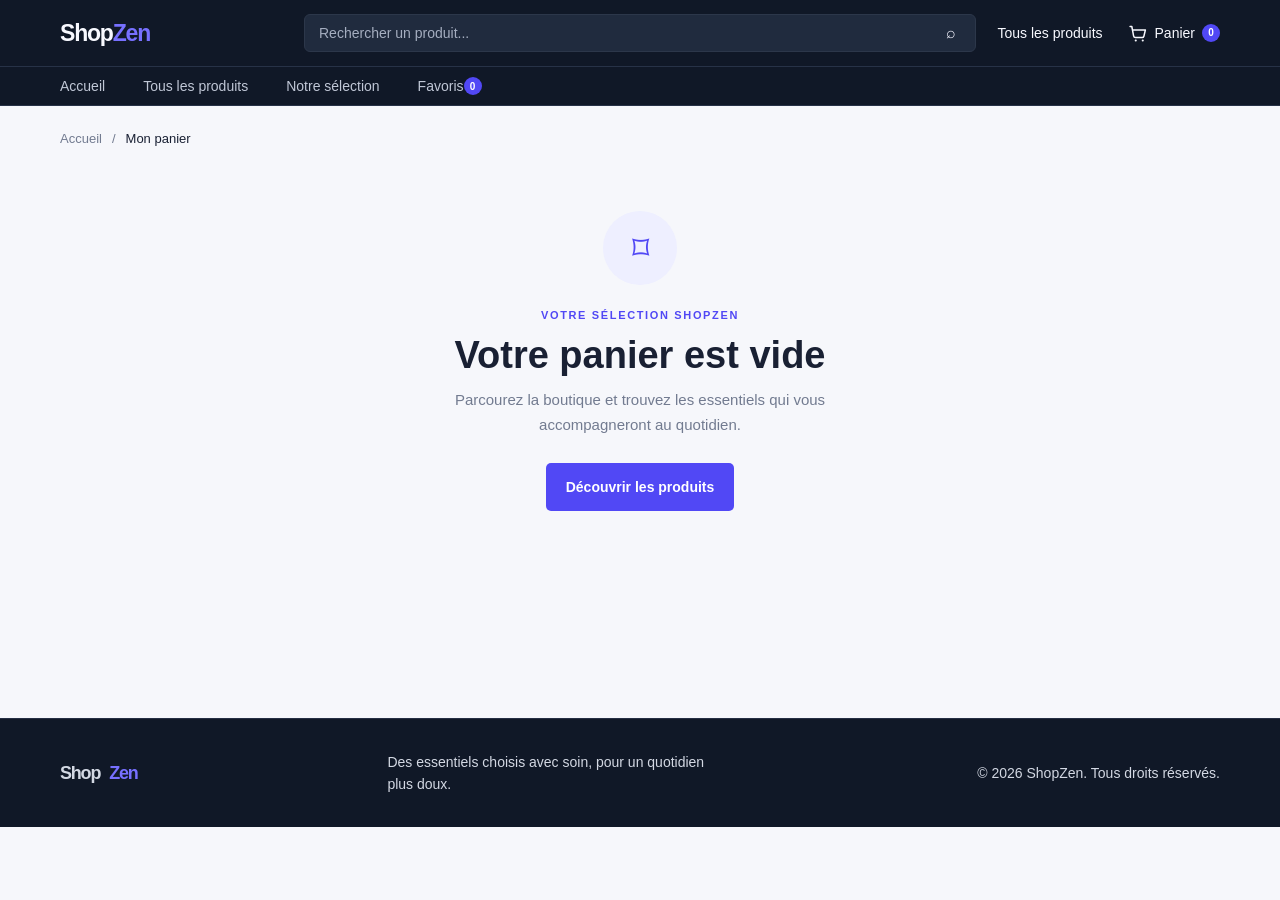
==== commit bee9d8a0: "ajout de bouton favoris et formulaire de paiement" ====
--- a/panier.html
+++ b/panier.html
@@ -27,9 +27,23 @@
         </form>
         <div class="header-actions">
           <a class="header-link" href="produits.html">Tous les produits</a>
-          <a class="header-link" href="panier.html" aria-current="page"
-            >Panier</a
-          >
+          <a class="header-link cart-link" href="panier.html" aria-current="page">
+            <span class="cart-icon">
+              <svg viewBox="0 0 24 24" fill="none" aria-hidden="true">
+                <path
+                  d="M3.5 4h2l2.1 11.1a2 2 0 0 0 2 1.6h7.8a2 2 0 0 0 1.9-1.5L21 8H6.2"
+                  stroke="currentColor"
+                  stroke-width="1.7"
+                  stroke-linecap="round"
+                  stroke-linejoin="round"
+                />
+                <circle cx="10" cy="20" r="1.2" fill="currentColor" />
+                <circle cx="18" cy="20" r="1.2" fill="currentColor" />
+              </svg>
+            </span>
+            <span>Panier</span>
+            <span id="cart-count-header" class="cart-count-header" aria-label="0 article au panier">0</span>
+          </a>
         </div>
       </div>
       <nav class="main-nav" aria-label="Navigation principale">
@@ -37,6 +51,7 @@
           <a href="index.html">Accueil</a>
           <a href="produits.html">Tous les produits</a>
           <a href="index.html#selection">Notre sélection</a>
+          <a href="favoris.html">Favoris <span id="favorites-count" class="favorites-count">0</span></a>
         </div>
       </nav>
     </header>
@@ -86,7 +101,10 @@
               <span>Total</span>
               <strong id="cart-total"></strong>
             </div>
-            <a class="button button-primary" href="produits.html"
+            <a class="button button-primary" href="commande.html"
+              >Finaliser ma commande</a
+            >
+            <a class="cart-continue-link" href="produits.html"
               >Continuer mes achats</a
             >
           </aside>
@@ -104,6 +122,8 @@
       </div>
     </footer>
     <script src="js/produits.js"></script>
+    <script src="js/compteur-panier.js"></script>
+    <script src="js/favoris.js"></script>
     <script src="js/panier.js"></script>
   </body>
 </html>
--- a/css/style.css
+++ b/css/style.css
@@ -1542,6 +1542,111 @@
 
 .category-card:hover {
   background: #f6f6ff;
+}
+
+.favorites-count {
+  min-width: 18px;
+  height: 18px;
+  display: inline-grid;
+  place-items: center;
+  padding-inline: 5px;
+  border-radius: 9px;
+  background: #5148f5;
+  color: #fff;
+  font-size: 10px;
+  font-weight: 700;
+}
+
+.product-card {
+  position: relative;
+}
+
+.favorite-toggle {
+  width: 36px;
+  height: 36px;
+  display: inline-grid;
+  place-items: center;
+  padding: 8px;
+  border: 1px solid #e7e9f0;
+  border-radius: 50%;
+  background: #fff;
+  color: #65706b;
+  cursor: pointer;
+  transition:
+    color 160ms ease,
+    background 160ms ease,
+    border-color 160ms ease;
+}
+
+.product-card > .favorite-toggle {
+  position: absolute;
+  z-index: 2;
+  top: 16px;
+  right: 16px;
+}
+
+.favorite-toggle svg {
+  width: 19px;
+  height: 19px;
+  fill: transparent;
+  stroke: currentColor;
+  stroke-width: 1.8;
+  stroke-linecap: round;
+  stroke-linejoin: round;
+}
+
+.favorite-toggle:hover,
+.favorite-toggle.is-favorite {
+  border-color: #5148f5;
+  color: #5148f5;
+}
+
+.favorite-toggle.is-favorite svg {
+  fill: currentColor;
+}
+
+.favorite-toggle:focus-visible {
+  outline: 2px solid #5148f5;
+  outline-offset: 3px;
+}
+
+.detail-favorite-toggle {
+  display: inline-flex;
+  width: auto;
+  gap: 8px;
+  margin: 18px 10px 0 0;
+  padding-inline: 12px;
+  border-radius: 4px;
+  font-size: 12px;
+}
+
+.detail-favorite-toggle + .button {
+  margin-top: 18px;
+}
+
+.favorites-page {
+  padding-bottom: 70px;
+}
+
+.favorites-page [hidden] {
+  display: none !important;
+}
+
+.favorites-empty {
+  padding: 48px 24px;
+  border: 1px solid var(--line);
+  border-radius: 6px;
+  background: #fcfcfa;
+  text-align: center;
+}
+
+.favorites-empty h2 {
+  margin: 12px 0 8px;
+}
+
+.favorites-empty p {
+  margin: 0;
+  color: var(--muted);
 }
 
 .catalog-page {
@@ -1931,6 +2036,319 @@
   margin-top: 10px;
 }
 
+.cart-continue-link {
+  display: block;
+  margin-top: 15px;
+  color: #5148f5;
+  font-size: 13px;
+  text-align: center;
+}
+
+.checkout-page {
+  min-height: 68vh;
+  padding-bottom: 70px;
+}
+
+.checkout-page [hidden] {
+  display: none !important;
+}
+
+.checkout-heading {
+  margin: 42px 0 28px;
+}
+
+.checkout-heading h1 {
+  margin: 9px 0;
+  font-size: clamp(29px, 4vw, 40px);
+  letter-spacing: -1.2px;
+}
+
+.checkout-heading p,
+.checkout-section-hint,
+.checkout-demo-note,
+.checkout-summary-note {
+  color: var(--muted);
+  font-size: 13px;
+  line-height: 1.65;
+}
+
+.checkout-heading p {
+  margin: 0;
+}
+
+.checkout-layout {
+  display: grid;
+  grid-template-columns: minmax(0, 1fr) 340px;
+  align-items: start;
+  gap: 30px;
+  margin-bottom: 50px;
+}
+
+.checkout-form {
+  display: grid;
+  gap: 20px;
+}
+
+.checkout-section {
+  min-width: 0;
+  margin: 0;
+  padding: 22px;
+  border: 1px solid var(--line);
+  border-radius: 7px;
+  background: #fff;
+}
+
+.checkout-section legend {
+  float: left;
+  width: 100%;
+  margin-bottom: 18px;
+  color: var(--ink);
+  font-size: 17px;
+  font-weight: 700;
+}
+
+.checkout-section legend + * {
+  clear: both;
+}
+
+.checkout-section legend span {
+  width: 26px;
+  height: 26px;
+  display: inline-grid;
+  place-items: center;
+  margin-right: 7px;
+  border-radius: 50%;
+  background: #eeefff;
+  color: #5148f5;
+  font-size: 12px;
+}
+
+.checkout-fields {
+  display: grid;
+  grid-template-columns: repeat(2, minmax(0, 1fr));
+  gap: 16px;
+}
+
+.checkout-field {
+  display: grid;
+  gap: 7px;
+}
+
+.checkout-field-full {
+  grid-column: 1 / -1;
+}
+
+.checkout-field label {
+  color: #333c4a;
+  font-size: 13px;
+  font-weight: 600;
+}
+
+.checkout-field label span {
+  color: var(--muted);
+  font-weight: 400;
+}
+
+.checkout-field input,
+.checkout-field textarea {
+  width: 100%;
+  min-height: 46px;
+  padding: 11px 13px;
+  border: 1px solid #e1e4eb;
+  border-radius: 5px;
+  outline: none;
+  background: #fff;
+  color: var(--ink);
+  font: inherit;
+  font-size: 14px;
+}
+
+.checkout-field textarea {
+  resize: vertical;
+}
+
+.checkout-field input:focus,
+.checkout-field textarea:focus {
+  border-color: #716af7;
+  box-shadow: 0 0 0 3px rgb(81 72 245 / 12%);
+}
+
+.checkout-section-hint {
+  clear: both;
+  margin: 0 0 14px;
+}
+
+.payment-options {
+  display: grid;
+  gap: 10px;
+}
+
+.payment-option {
+  display: flex;
+  align-items: flex-start;
+  gap: 11px;
+  padding: 14px;
+  border: 1px solid var(--line);
+  border-radius: 5px;
+  cursor: pointer;
+}
+
+.payment-option:has(input:checked) {
+  border-color: #716af7;
+  background: #f8f7ff;
+}
+
+.payment-option input {
+  width: 17px;
+  height: 17px;
+  flex: 0 0 17px;
+  margin: 2px 0 0;
+  accent-color: #5148f5;
+}
+
+.payment-option-copy {
+  display: grid;
+  gap: 4px;
+}
+
+.payment-option-copy strong {
+  font-size: 14px;
+}
+
+.payment-option-copy small {
+  color: var(--muted);
+  font-size: 12px;
+}
+
+.checkout-demo-note {
+  margin: 15px 0 0;
+  padding: 11px 13px;
+  border-radius: 5px;
+  background: #f4f5ff;
+  color: #5148a8;
+}
+
+.checkout-submit {
+  width: 100%;
+  min-height: 52px;
+  margin: 0;
+}
+
+.checkout-error {
+  margin: 0;
+  color: #b42318;
+  font-size: 13px;
+}
+
+.checkout-summary {
+  position: sticky;
+  top: 20px;
+  padding: 20px;
+  border: 1px solid var(--line);
+  border-radius: 7px;
+  background: #fff;
+}
+
+.checkout-summary h2 {
+  margin: 0 0 16px;
+  font-size: 18px;
+}
+
+.checkout-items {
+  display: grid;
+}
+
+.checkout-item {
+  display: grid;
+  grid-template-columns: 52px minmax(0, 1fr) auto;
+  align-items: center;
+  gap: 10px;
+  padding: 12px 0;
+  border-top: 1px solid var(--line);
+}
+
+.checkout-item img {
+  width: 52px;
+  height: 52px;
+  border-radius: 5px;
+  background: #f0f2f7;
+  object-fit: contain;
+}
+
+.checkout-item div {
+  display: grid;
+  gap: 4px;
+}
+
+.checkout-item strong,
+.checkout-item b {
+  font-size: 12px;
+}
+
+.checkout-item div span {
+  color: var(--muted);
+  font-size: 11px;
+}
+
+.checkout-item b {
+  text-align: right;
+}
+
+.checkout-total-row {
+  display: flex;
+  justify-content: space-between;
+  gap: 12px;
+  margin-top: 8px;
+  padding-top: 16px;
+  border-top: 1px solid var(--line);
+  font-size: 14px;
+}
+
+.checkout-total-row strong {
+  color: #252b3d;
+}
+
+.checkout-summary-note {
+  margin: 12px 0 0;
+  font-size: 11px;
+}
+
+.checkout-empty,
+.checkout-success {
+  max-width: 650px;
+  margin: 35px auto 70px;
+  padding: 42px 24px;
+  border: 1px solid var(--line);
+  border-radius: 7px;
+  background: #fcfcfa;
+  text-align: center;
+}
+
+.checkout-empty h2,
+.checkout-success h2 {
+  margin: 10px 0;
+}
+
+.checkout-empty p,
+.checkout-success p {
+  color: var(--muted);
+  font-size: 14px;
+  line-height: 1.6;
+}
+
+.checkout-success-icon {
+  width: 52px;
+  height: 52px;
+  display: grid;
+  place-items: center;
+  margin: 0 auto 15px;
+  border-radius: 50%;
+  background: #e8f5ed;
+  color: #24854d;
+  font-size: 27px;
+  font-weight: 700;
+}
+
 .site-footer {
   border-color: #252f44;
   background: #101827;
@@ -2015,6 +2433,15 @@
 
   .cart-layout {
     grid-template-columns: 1fr;
+  }
+
+  .checkout-layout {
+    grid-template-columns: 1fr;
+  }
+
+  .checkout-summary {
+    position: static;
+    grid-row: 1;
   }
 
   .cart-item {
@@ -2040,6 +2467,18 @@
   .cart-heading {
     align-items: flex-start;
   }
+
+  .checkout-fields {
+    grid-template-columns: 1fr;
+  }
+
+  .checkout-field-full {
+    grid-column: auto;
+  }
+
+  .checkout-section {
+    padding: 17px;
+  }
 }
 
 @media (min-width: 901px) {
@@ -2192,7 +2631,7 @@
 }
 
 @media (max-width: 900px) {
-  .header-link .cart-count-header {
+  .header-link span.cart-count-header {
     display: inline-grid;
   }
 }
